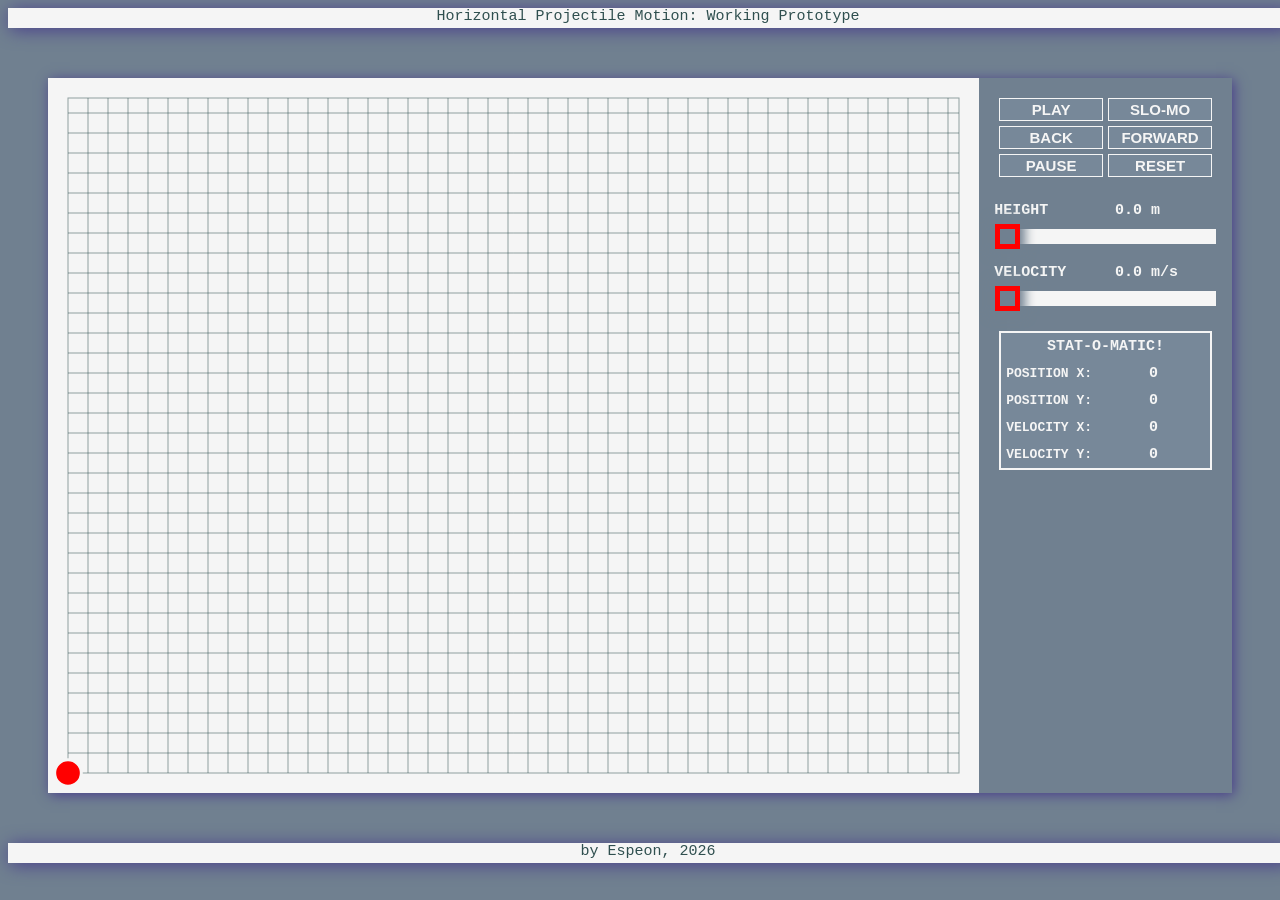
==== index.html @ da64e05f "UI update, added functionalities and stat window" ====
<!DOCTYPE html>
<html lang="en">
<head>
 <meta charset="UTF-8">
 <meta name="viewport" content="width=device-width, initial-scale=1.0">
 <title>Horizontal Projectile Motion Prototype</title>
 <link rel="stylesheet" href="./canvas.css">
</head>
<body>
 <header class="supertitle">Horizontal Projectile Motion: Working Prototype</header>
 <main>
  <div class="gamebox">
   <canvas class="render" width="655" height="455"></canvas>
  </div>
  <div class="sidebar">
   <div class="controls">
    <div class="subcontrol">
     <button class="control play">PLAY</button>
     <button class="control slomo">SLO-MO</button>
    </div>
    <div class="subcontrol">
     <button class="control back">BACK</button>
     <button class="control forward">FORWARD</button>
    </div>
    <div class="subcontrol">
     <button class="control pause">PAUSE</button>
     <button class="control stop">RESET</button>
    </div>
   </div>

   <div class="sliderContainer">
    <div class="sliderTitle">
     <div class="title">HEIGHT</div>
     <div class="display displayHeight">X</div>
    </div>
    <input type="range" class="slider heightSlider" min="0" max="100" value="0"></input>
   </div>

    <div class="sliderContainer">
    <div class="sliderTitle">
     <div class="title">VELOCITY</div>
     <div class="display displayVelocity">X</div>
    </div>
    <input type="range" class="slider velocitySlider" min="0" max="500" value="0"></input>
    </div>

    <div class="statOmatic">
     <div class="title">STAT-O-MATIC!</div>
     <div class="sliderTitle">
      <div class="subtitle">POSITION X:</div>
      <div class="display positionX">0</div>
     </div>
     <div class="sliderTitle">
      <div class="subtitle">POSITION Y:</div>
      <div class="display positionY">0</div>
     </div>
     <div class="sliderTitle">
      <div class="subtitle">VELOCITY X:</div>
      <div class="display velX">0</div>
     </div>
     <div class="sliderTitle">
      <div class="subtitle">VELOCITY Y:</div>
      <div class="display velY">0</div>
     </div>
    </div>
   </div>
  </div>
 </main>
 <footer>by Espeon, 2026</footer>

 <script src="./canvasScript.js"></script>
</body>
</html>
---- canvas.css ----
:root {
 background-color: slategray;
 font-family: monospace;
 font-size: 10px;
}

body {
 display: flex;
 flex-direction: column;
 justify-content: space-between;
 height: 95vh;
}
header, footer {
 background-color:whitesmoke;
 width: 100vw;
 height:20px;
 font-size: 1.5rem;
 display: flex;
 justify-content: center;
 color: darkslategray;
 box-shadow: 2px 2px 2ch darkslateblue;
}
main {
 flex: 1;
 margin: 50px 40px;
 display: flex;
 box-shadow: 2px 2px 2ch darkslateblue;
}

.gamebox {
 background-color: whitesmoke;
 flex: 4;
 display: flex;
 justify-content: center;
 align-items: center;
}
.render {
 width: 100%;
 height: 100%;
}

.controls {
 display: flex;
 flex-direction: column;
 gap: 5px;
 margin: 10px;
}
.subcontrol {
 display: flex;
 width: 100%;
 gap:5px; 
}
.control {
 background-color: lightslategray;
 flex: 1;
 min-width: 75px;
}
button {
 font-weight: 800;
 font-size: 1.5rem;
 transition: color 0.25s, background-color 0.25s;
}
button:hover {
 background-color: whitesmoke;
 color: slategray;
}

.sidebar {
 flex:1;
 display: flex;
 flex-direction: column;
 gap: 10px;
 padding: 10px;
}

.sliderContainer {
 display: flex;
 flex-direction: column;
}
.sliderTitle {
 display: flex;
 justify-content: center;
}

.slider {
 width: 95%;
 align-self: center;
  -webkit-appearance: none;
  height: 15px;
  background:whitesmoke;
  outline: none;
  margin:5px 0px;
}
.slider::-webkit-slider-thumb {
  -webkit-appearance: none;
  appearance: none;
  width: 25px;
  height: 25px;
  background-color: slategray;
  box-shadow: 0px 0px 10px 5px slategray;
  border: solid red 5px;
  transition: background-color 0.25s;
}
.slider::-webkit-slider-thumb:hover {
 background: white;
}
.slider::-moz-range-thumb {
  width: 25px;
  height: 25px;
  background:red;
}

.statOmatic {
 margin: 10px;
 border: solid 2px whitesmoke;
 background-color: lightslategray;
}
.sliderInterface {
 display: flex;
}

button {
 display: flex;
 justify-content: center;
 align-items: center;
 background-color: slategrey;
 border: solid 1px whitesmoke;
 color: whitesmoke;
 font-weight: 0;
 font-size: 1.5 rem;
 padding: 2px;
}

.control {
 flex: 1;
}
.display {
 flex: 2;
}
.title, .display {
 display: flex;
 justify-content: center;
 align-items: center;
 padding: 5px;
 color: whitesmoke;
 font-weight: 600;
 font-size: 1.5rem;
}
.subtitle {
  display: flex;
 justify-content: center;
 align-items: center;
 padding: 5px;
 color: whitesmoke;
 font-weight: 600;
 font-size: 1.3rem;
}

button {
 background-color: slategray;
}
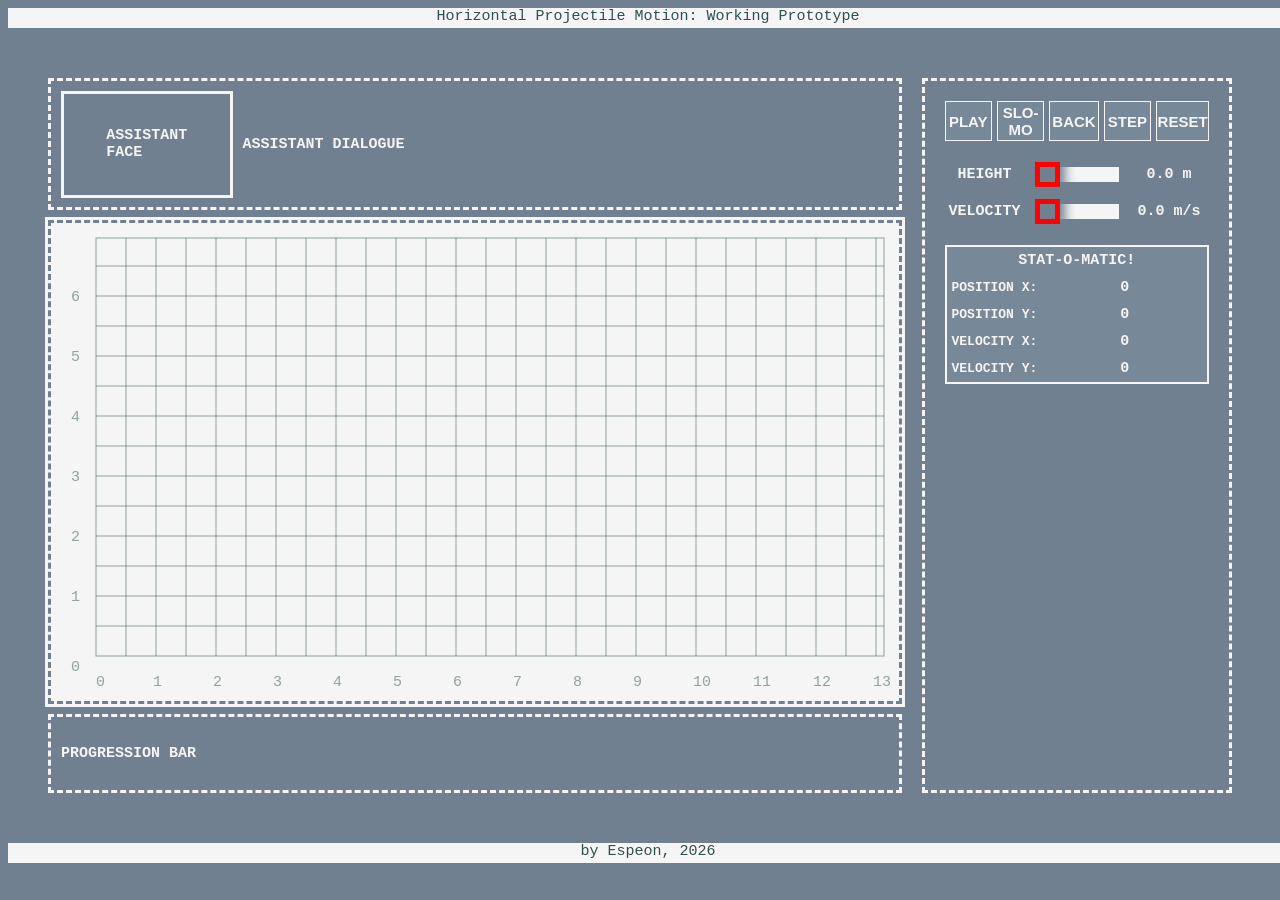
==== commit 2e50f826: "Layout changes, setting up future features" ====
--- a/index.html
+++ b/index.html
@@ -9,39 +9,37 @@
 <body>
  <header class="supertitle">Horizontal Projectile Motion: Working Prototype</header>
  <main>
+  <div class="mainbox">
+   <div class="assistant">
+    <div class="face"> ASSISTANT <br> FACE</div>
+    <div class="voice"> ASSISTANT DIALOGUE</div>
+   </div>
   <div class="gamebox">
-   <canvas class="render" width="655" height="455"></canvas>
+    <canvas class="render" width="655" height="455"></canvas>
   </div>
+  <div class="progression"> PROGRESSION BAR</div>
+  </div>
+  
   <div class="sidebar">
+
    <div class="controls">
-    <div class="subcontrol">
-     <button class="control play">PLAY</button>
+    <button class="control play"> PLAY</button>
      <button class="control slomo">SLO-MO</button>
-    </div>
-    <div class="subcontrol">
      <button class="control back">BACK</button>
-     <button class="control forward">FORWARD</button>
-    </div>
-    <div class="subcontrol">
-     <button class="control pause">PAUSE</button>
+     <button class="control forward">STEP</button>
      <button class="control stop">RESET</button>
-    </div>
    </div>
 
-   <div class="sliderContainer">
-    <div class="sliderTitle">
+   <div class="sliderTitle">
      <div class="title">HEIGHT</div>
+     <input type="range" class="slider heightSlider" min="0" max="100" value="0"></input>
      <div class="display displayHeight">X</div>
-    </div>
-    <input type="range" class="slider heightSlider" min="0" max="100" value="0"></input>
    </div>
 
-    <div class="sliderContainer">
     <div class="sliderTitle">
      <div class="title">VELOCITY</div>
+     <input type="range" class="slider velocitySlider" min="0" max="500" value="0"></input>
      <div class="display displayVelocity">X</div>
-    </div>
-    <input type="range" class="slider velocitySlider" min="0" max="500" value="0"></input>
     </div>
 
     <div class="statOmatic">
--- a/canvas.css
+++ b/canvas.css
@@ -18,42 +18,75 @@
  display: flex;
  justify-content: center;
  color: darkslategray;
- box-shadow: 2px 2px 2ch darkslateblue;
 }
 main {
  flex: 1;
  margin: 50px 40px;
  display: flex;
- box-shadow: 2px 2px 2ch darkslateblue;
+ gap: 20px;
 }
 
+.mainbox {
+ height: 100%;
+ flex: 3;
+ display: flex;
+ flex-direction: column;
+ gap: 10px;
+}
 .gamebox {
  background-color: whitesmoke;
- flex: 4;
+ flex: 9;
+ display: flex;
+ flex-direction: column;
+ justify-content: center;
+ align-items: center;
+ border: dashed slategray 3px;
+ outline: solid whitesmoke 3px ;
+}
+.assistant, .progression {
+ flex: 2;
+ background-color: slategray;
+ border: dashed whitesmoke 3px;
+ outline: solid slategray 3px;
+ display: flex;
+ padding: 10px;
+ align-items: center;
+ justify-content: flex-start;
+ color: whitesmoke;
+ font-weight: 600;
+ font-size: 1.5rem;
+ gap: 10px;
+}
+.progression {
+ flex: 1;
+}
+.face {
  display: flex;
  justify-content: center;
  align-items: center;
+ background-color: slategray;
+ border: solid whitesmoke 3px;
+ outline: solid slategray 3px;
+ height: 95%;
+ width: 20%;
 }
 .render {
+ height: 100%;
  width: 100%;
- height: 100%;
 }
 
 .controls {
  display: flex;
- flex-direction: column;
+ justify-content: space-between;
  gap: 5px;
  margin: 10px;
-}
-.subcontrol {
- display: flex;
- width: 100%;
- gap:5px; 
 }
 .control {
  background-color: lightslategray;
  flex: 1;
- min-width: 75px;
+ height: 100%;
+ max-width: 20%;
+ color: whitesmoke;
 }
 button {
  font-weight: 800;
@@ -71,17 +104,14 @@
  flex-direction: column;
  gap: 10px;
  padding: 10px;
+ border: dashed whitesmoke 3px;
+ outline: solid slategray 3px ;
 }
 
-.sliderContainer {
- display: flex;
- flex-direction: column;
-}
 .sliderTitle {
  display: flex;
  justify-content: center;
 }
-
 .slider {
  width: 95%;
  align-self: center;
@@ -145,6 +175,7 @@
  color: whitesmoke;
  font-weight: 600;
  font-size: 1.5rem;
+ min-width: 90px;
 }
 .subtitle {
   display: flex;
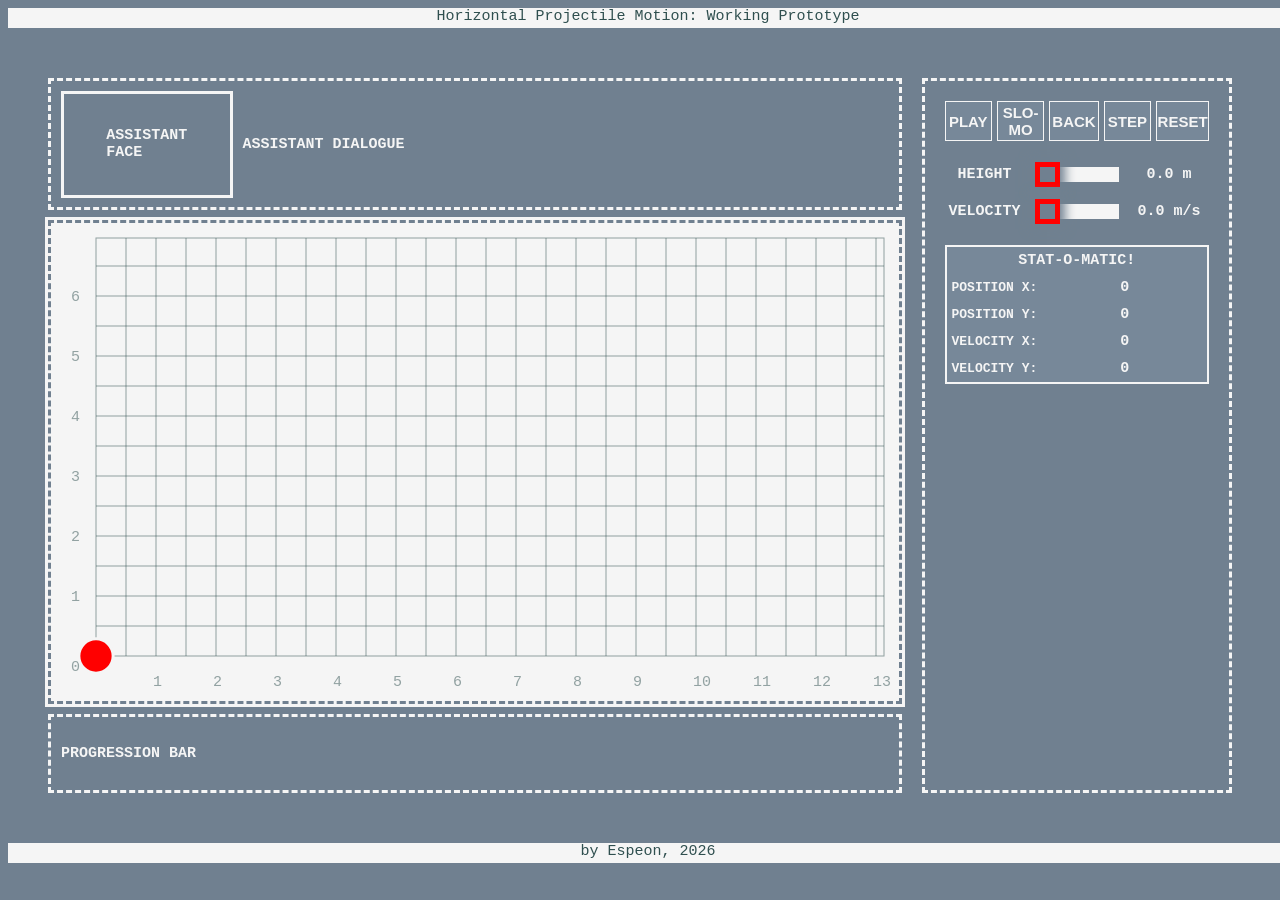
==== commit b96d9224: "Updated grid measurements" ====
--- a/index.html
+++ b/index.html
@@ -23,7 +23,7 @@
   <div class="sidebar">
 
    <div class="controls">
-    <button class="control play"> PLAY</button>
+     <button class="control play">PLAY</button>
      <button class="control slomo">SLO-MO</button>
      <button class="control back">BACK</button>
      <button class="control forward">STEP</button>
--- a/canvas.css
+++ b/canvas.css
@@ -81,6 +81,7 @@
  gap: 5px;
  margin: 10px;
 }
+
 .control {
  background-color: lightslategray;
  flex: 1;
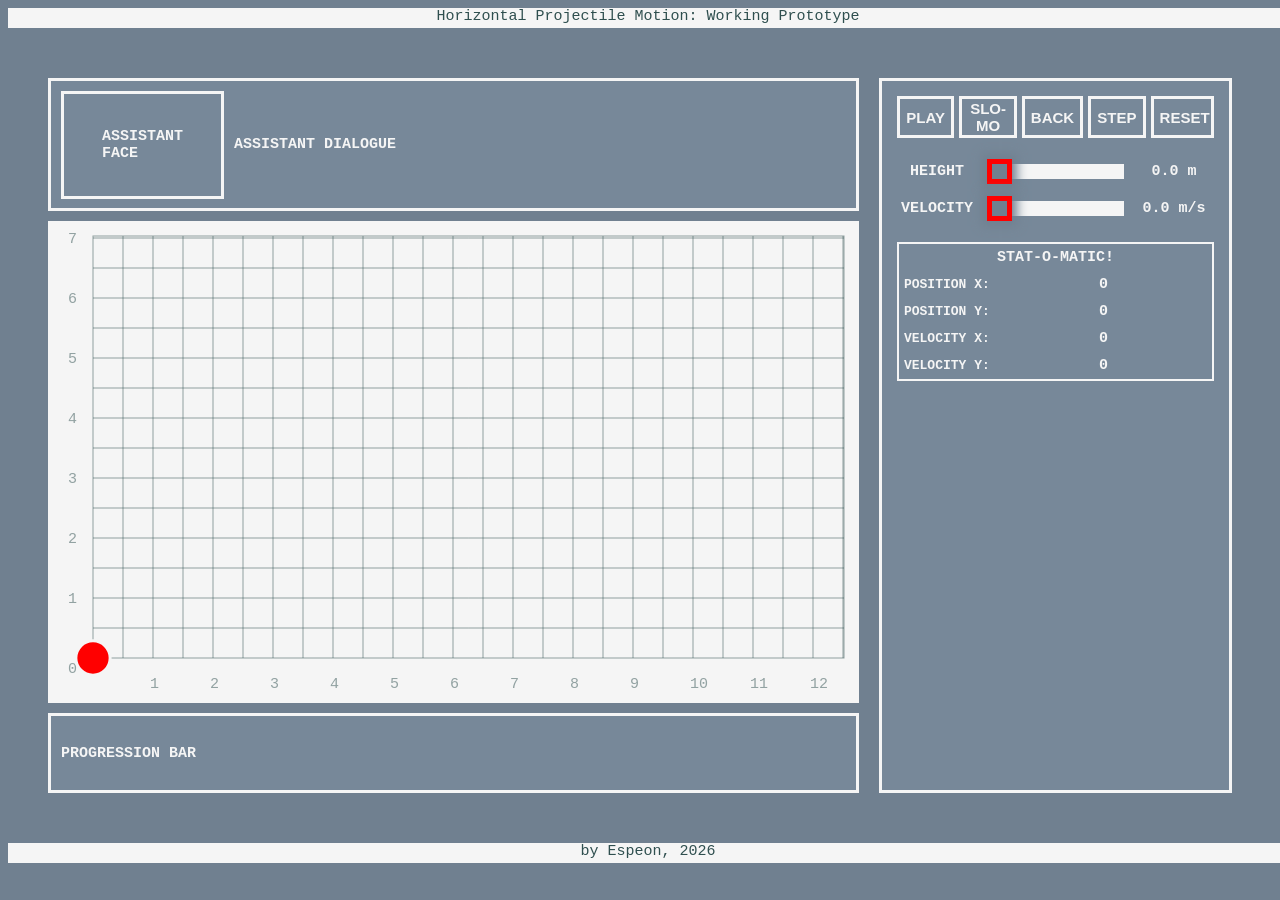
==== commit e67208b7: "added height/velocity click inputs" ====
--- a/index.html
+++ b/index.html
@@ -7,20 +7,28 @@
  <link rel="stylesheet" href="./canvas.css">
 </head>
 <body>
+ <div class="shader hidden"></div>
  <header class="supertitle">Horizontal Projectile Motion: Working Prototype</header>
  <main>
+  <div class="box popup hidden">
+   <span> PLEASE ENTER <span class="request">VALUE</span> </span>
+   <input class="popinput" type="number" min="0" max="100" value="0">
+   <span> min: <span class="popmin"> </span>  max: <span class="popmax"></span></span></span>
+   <div class="buttonAligner"> <button class="submit"> SUBMIT</button> </div>
+  </div>
+
   <div class="mainbox">
-   <div class="assistant">
-    <div class="face"> ASSISTANT <br> FACE</div>
+   <div class="assistant box">
+    <div class="face box"> ASSISTANT <br> FACE</div>
     <div class="voice"> ASSISTANT DIALOGUE</div>
    </div>
   <div class="gamebox">
     <canvas class="render" width="655" height="455"></canvas>
   </div>
-  <div class="progression"> PROGRESSION BAR</div>
+  <div class="progression box"> PROGRESSION BAR</div>
   </div>
   
-  <div class="sidebar">
+  <div class="box sidebar">
 
    <div class="controls">
      <button class="control play">PLAY</button>
--- a/canvas.css
+++ b/canvas.css
@@ -4,6 +4,14 @@
  font-size: 10px;
 }
 
+.shader {
+ position: absolute;
+ width: 100%;
+ height: 100%;
+ background-color:slategray;
+ opacity: 50%;
+}
+
 body {
  display: flex;
  flex-direction: column;
@@ -25,6 +33,57 @@
  display: flex;
  gap: 20px;
 }
+.box {
+ background-color: lightslategray;
+ border: solid whitesmoke 3px;
+}
+
+.popup {
+ box-sizing: border-box;
+ position: absolute;
+ top:35%;
+ left:35%;
+ width: 30%;
+ height: 20%;
+ display: flex;
+ flex-direction: column;
+ justify-content: center;
+ align-items: flex-start;
+ padding: 10px;
+ font-size: 1.5rem;
+ font-weight: 600;
+ color: whitesmoke;
+ gap: 20px;
+}
+.popup input {
+ box-sizing: border-box;
+ width: 100%;
+ border: none;
+ color: slategray;
+ background-color: whitesmoke;
+ border-bottom: solid 3px red;
+ padding: 5px;
+}
+.popup button {
+ font-size: 1.5rem;
+ font-weight: 600;
+ color: whitesmoke;
+ border: solid whitesmoke 2px;
+ padding: 5px;
+ transition: color 0.25s, background-color 0.25s;
+}
+.popup button:hover {
+ background-color: whitesmoke;
+ color: slategray;
+}
+.popup .buttonAligner {
+ width: 100%;
+ display: flex;
+ justify-content: flex-end;
+}
+.hidden {
+ display: none;
+}
 
 .mainbox {
  height: 100%;
@@ -40,14 +99,9 @@
  flex-direction: column;
  justify-content: center;
  align-items: center;
- border: dashed slategray 3px;
- outline: solid whitesmoke 3px ;
 }
 .assistant, .progression {
  flex: 2;
- background-color: slategray;
- border: dashed whitesmoke 3px;
- outline: solid slategray 3px;
  display: flex;
  padding: 10px;
  align-items: center;
@@ -64,9 +118,6 @@
  display: flex;
  justify-content: center;
  align-items: center;
- background-color: slategray;
- border: solid whitesmoke 3px;
- outline: solid slategray 3px;
  height: 95%;
  width: 20%;
 }
@@ -81,20 +132,20 @@
  gap: 5px;
  margin: 10px;
 }
-
 .control {
+ box-sizing: border-box;
  background-color: lightslategray;
  flex: 1;
  height: 100%;
  max-width: 20%;
  color: whitesmoke;
-}
-button {
  font-weight: 800;
  font-size: 1.5rem;
+ border: solid whitesmoke 3px;
+ padding: none;
  transition: color 0.25s, background-color 0.25s;
 }
-button:hover {
+.control:hover {
  background-color: whitesmoke;
  color: slategray;
 }
@@ -104,9 +155,7 @@
  display: flex;
  flex-direction: column;
  gap: 10px;
- padding: 10px;
- border: dashed whitesmoke 3px;
- outline: solid slategray 3px ;
+ padding: 5px;
 }
 
 .sliderTitle {
@@ -150,18 +199,6 @@
  display: flex;
 }
 
-button {
- display: flex;
- justify-content: center;
- align-items: center;
- background-color: slategrey;
- border: solid 1px whitesmoke;
- color: whitesmoke;
- font-weight: 0;
- font-size: 1.5 rem;
- padding: 2px;
-}
-
 .control {
  flex: 1;
 }
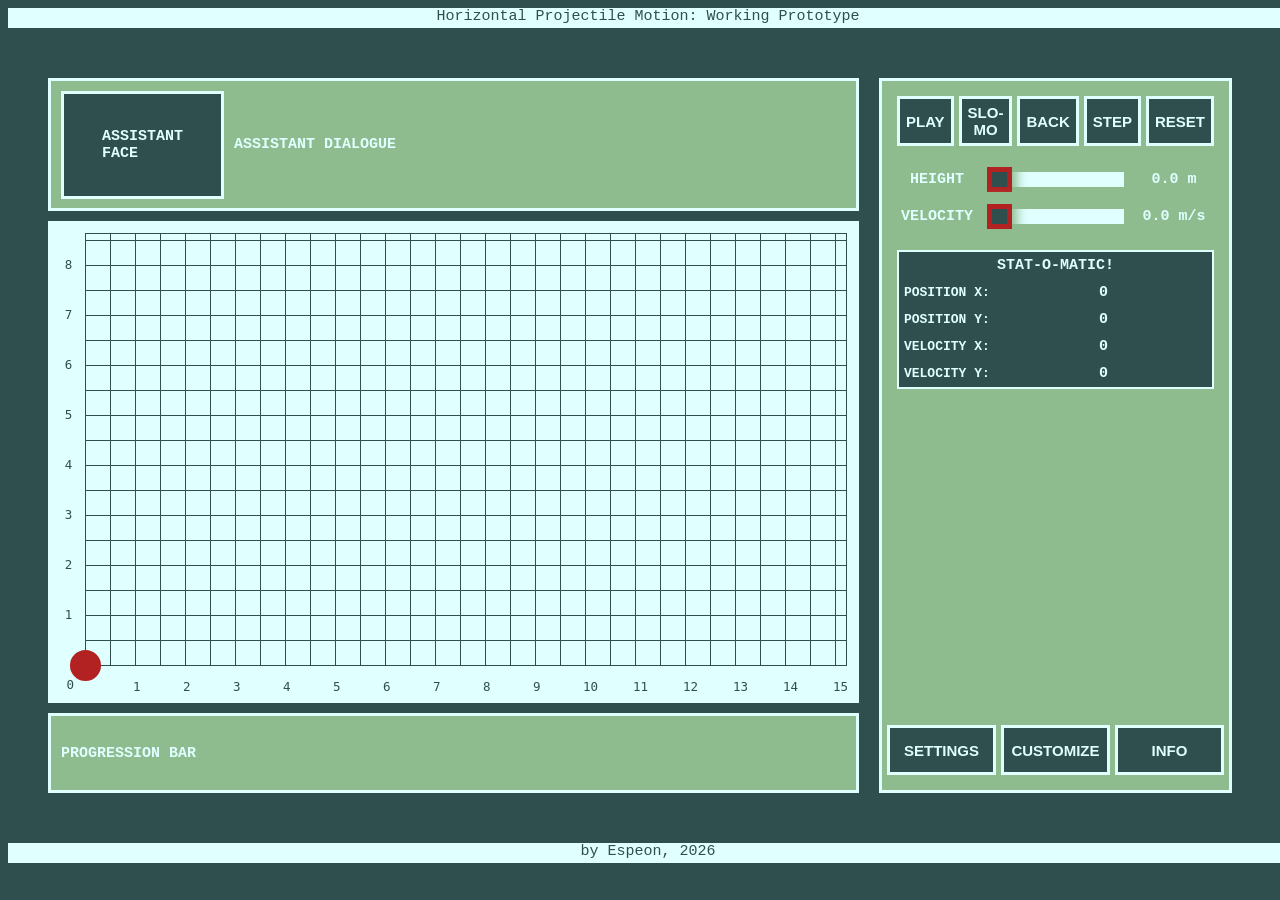
==== commit 6269d27d: "Toggleable theme + additional controls." ====
--- a/index.html
+++ b/index.html
@@ -6,15 +6,20 @@
  <title>Horizontal Projectile Motion Prototype</title>
  <link rel="stylesheet" href="./canvas.css">
 </head>
+
 <body>
+
  <div class="shader hidden"></div>
+
  <header class="supertitle">Horizontal Projectile Motion: Working Prototype</header>
+ 
  <main>
+
   <div class="box popup hidden">
    <span> PLEASE ENTER <span class="request">VALUE</span> </span>
    <input class="popinput" type="number" min="0" max="100" value="0">
    <span> min: <span class="popmin"> </span>  max: <span class="popmax"></span></span></span>
-   <div class="buttonAligner"> <button class="submit"> SUBMIT</button> </div>
+   <div class="buttonAligner"> <button class="control submit"> SUBMIT</button> </div>
   </div>
 
   <div class="mainbox">
@@ -29,6 +34,7 @@
   </div>
   
   <div class="box sidebar">
+  <div class="sideTop">
 
    <div class="controls">
      <button class="control play">PLAY</button>
@@ -70,7 +76,14 @@
      </div>
     </div>
    </div>
-  </div>
+
+   <div class="sideBot">
+   <button class="box control options">SETTINGS</button>
+   <button class="box control customize">CUSTOMIZE</button>
+   <button class="box control info">INFO</button>
+   </div>
+
+   </div>
  </main>
  <footer>by Espeon, 2026</footer>
 
--- a/canvas.css
+++ b/canvas.css
@@ -1,14 +1,25 @@
 :root {
- background-color: slategray;
+ --bgcolor: darkslategray;
+ --bglight: darkseagreen;
+ --accents: lightcyan;
+ --highlight: firebrick;
+ background-color: var(--bgcolor);
  font-family: monospace;
  font-size: 10px;
+ transition: background-color 0.2s;
+}
+:root.light {
+ --bgcolor: slategray;
+ --bglight: lightslategray;
+ --accents: whitesmoke;
+ --highlight: red;
 }
 
 .shader {
  position: absolute;
  width: 100%;
  height: 100%;
- background-color:slategray;
+ background-color: var(--bgcolor);
  opacity: 50%;
 }
 
@@ -19,13 +30,13 @@
  height: 95vh;
 }
 header, footer {
- background-color:whitesmoke;
+ background-color: var(--accents);
  width: 100vw;
  height:20px;
  font-size: 1.5rem;
  display: flex;
  justify-content: center;
- color: darkslategray;
+ color: var(--bgcolor);
 }
 main {
  flex: 1;
@@ -34,17 +45,17 @@
  gap: 20px;
 }
 .box {
- background-color: lightslategray;
- border: solid whitesmoke 3px;
+ background-color: var(--bglight);
+ border: solid var(--accents) 3px;
 }
 
 .popup {
  box-sizing: border-box;
  position: absolute;
- top:35%;
- left:35%;
- width: 30%;
- height: 20%;
+ top:30%;
+ left:32.5%;
+ width: 35%;
+ height: 30%;
  display: flex;
  flex-direction: column;
  justify-content: center;
@@ -52,29 +63,29 @@
  padding: 10px;
  font-size: 1.5rem;
  font-weight: 600;
- color: whitesmoke;
+ color: var(--accents);
  gap: 20px;
 }
 .popup input {
  box-sizing: border-box;
  width: 100%;
  border: none;
- color: slategray;
- background-color: whitesmoke;
- border-bottom: solid 3px red;
+ color: var(--bgcolor);
+ background-color: var(--accents);
+ border-bottom: solid 3px var(--highlight);
  padding: 5px;
 }
 .popup button {
  font-size: 1.5rem;
  font-weight: 600;
- color: whitesmoke;
- border: solid whitesmoke 2px;
+ color: var(--accents);
+ border: solid var(--accents) 2px;
  padding: 5px;
  transition: color 0.25s, background-color 0.25s;
 }
 .popup button:hover {
- background-color: whitesmoke;
- color: slategray;
+ background-color: var(--accents);
+ color: var(--bgcolor);
 }
 .popup .buttonAligner {
  width: 100%;
@@ -93,7 +104,7 @@
  gap: 10px;
 }
 .gamebox {
- background-color: whitesmoke;
+ background-color: var(--accents);
  flex: 9;
  display: flex;
  flex-direction: column;
@@ -106,7 +117,7 @@
  padding: 10px;
  align-items: center;
  justify-content: flex-start;
- color: whitesmoke;
+ color: var(--accents);
  font-weight: 600;
  font-size: 1.5rem;
  gap: 10px;
@@ -118,6 +129,7 @@
  display: flex;
  justify-content: center;
  align-items: center;
+ background-color: var(--bgcolor);
  height: 95%;
  width: 20%;
 }
@@ -134,28 +146,40 @@
 }
 .control {
  box-sizing: border-box;
- background-color: lightslategray;
- flex: 1;
- height: 100%;
- max-width: 20%;
- color: whitesmoke;
+ background-color: var(--bgcolor);
+ flex: 1;
+ height: 50px;
+ color: var(--accents);
  font-weight: 800;
  font-size: 1.5rem;
- border: solid whitesmoke 3px;
+ border: solid var(--accents) 3px;
  padding: none;
  transition: color 0.25s, background-color 0.25s;
 }
 .control:hover {
- background-color: whitesmoke;
- color: slategray;
+ background-color: var(--accents);
+ color: var(--bgcolor);
 }
 
 .sidebar {
  flex:1;
  display: flex;
  flex-direction: column;
+ justify-content: space-between;
+ align-items: center;
+ padding: 5px;
+}
+.sideTop {
  gap: 10px;
- padding: 5px;
+ display: flex;
+ flex-direction: column;
+}
+.sideBot {
+ display: flex;
+ width: 100%;
+ justify-content: space-between;
+ gap: 5px;
+ padding: 10px;
 }
 
 .sliderTitle {
@@ -167,7 +191,7 @@
  align-self: center;
   -webkit-appearance: none;
   height: 15px;
-  background:whitesmoke;
+  background:var(--accents);
   outline: none;
   margin:5px 0px;
 }
@@ -176,24 +200,24 @@
   appearance: none;
   width: 25px;
   height: 25px;
-  background-color: slategray;
-  box-shadow: 0px 0px 10px 5px slategray;
-  border: solid red 5px;
+  background-color: var(--bgcolor);
+  box-shadow: 0px 0px 10px 5px var(--bglight);
+  border: solid var(--highlight) 5px;
   transition: background-color 0.25s;
 }
 .slider::-webkit-slider-thumb:hover {
- background: white;
+ background: var(--accents);
 }
 .slider::-moz-range-thumb {
   width: 25px;
   height: 25px;
-  background:red;
+  background:var(--highlight);
 }
 
 .statOmatic {
  margin: 10px;
- border: solid 2px whitesmoke;
- background-color: lightslategray;
+ border: solid 2px var(--accents);
+ background-color: var(--bgcolor);
 }
 .sliderInterface {
  display: flex;
@@ -210,7 +234,7 @@
  justify-content: center;
  align-items: center;
  padding: 5px;
- color: whitesmoke;
+ color: var(--accents);
  font-weight: 600;
  font-size: 1.5rem;
  min-width: 90px;
@@ -220,11 +244,7 @@
  justify-content: center;
  align-items: center;
  padding: 5px;
- color: whitesmoke;
+ color: var(--accents);
  font-weight: 600;
  font-size: 1.3rem;
-}
-
-button {
- background-color: slategray;
 }
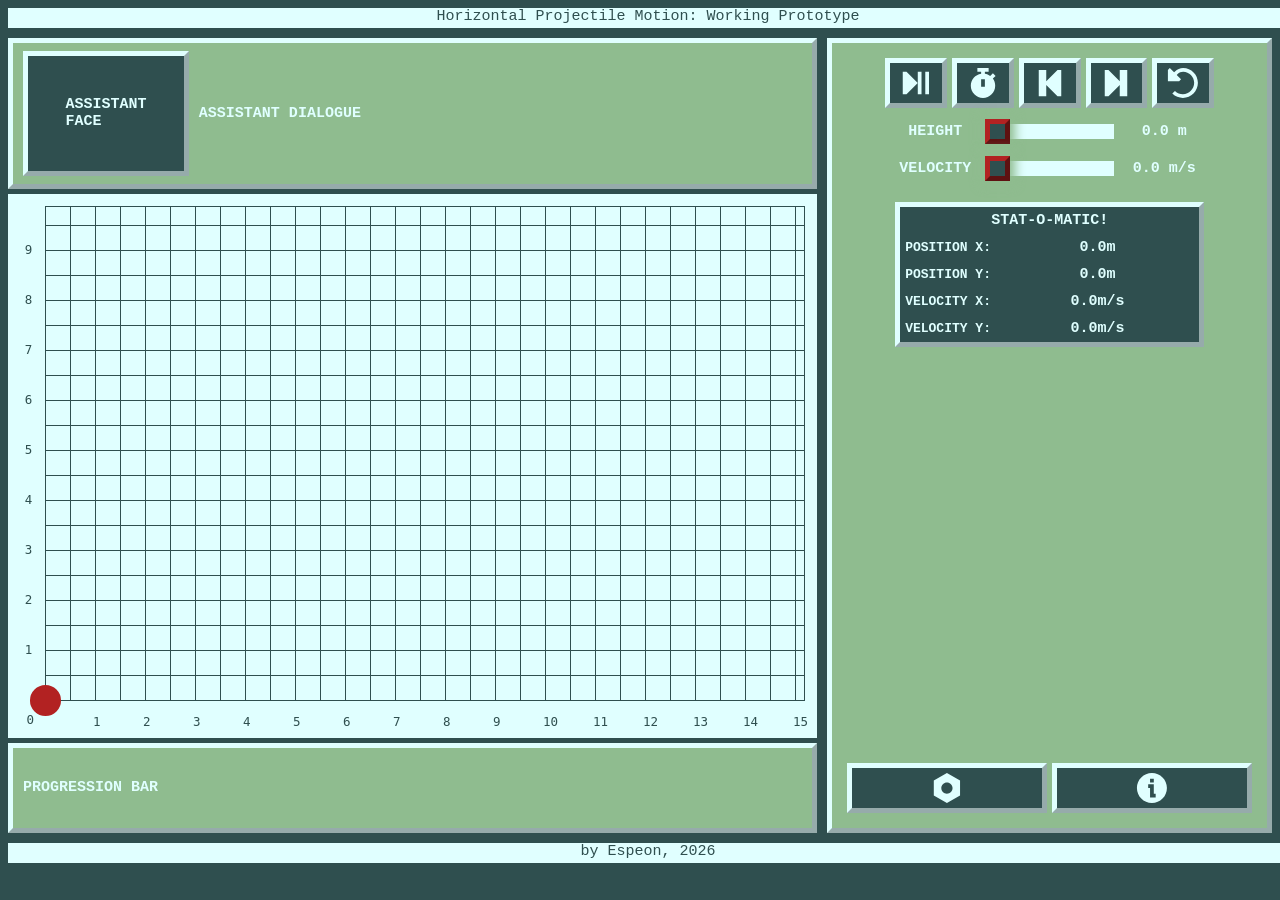
==== commit b1ce4cb1: "Bug fixes + SVG icons" ====
--- a/index.html
+++ b/index.html
@@ -17,8 +17,8 @@
 
   <div class="box popup hidden">
    <span> PLEASE ENTER <span class="request">VALUE</span> </span>
-   <input class="popinput" type="number" min="0" max="100" value="0">
-   <span> min: <span class="popmin"> </span>  max: <span class="popmax"></span></span></span>
+   <input id="popinput" type="number" value="0">
+   <span> min: <span class="popmin"> </span>  max: <span class="popmax"></span></span>
    <div class="buttonAligner"> <button class="control submit"> SUBMIT</button> </div>
   </div>
 
@@ -37,11 +37,33 @@
   <div class="sideTop">
 
    <div class="controls">
-     <button class="control play">PLAY</button>
-     <button class="control slomo">SLO-MO</button>
-     <button class="control back">BACK</button>
-     <button class="control forward">STEP</button>
-     <button class="control stop">RESET</button>
+     <button class="control play">
+      <svg width="800px" height="800px" viewBox="0 0 16 16" fill="none" xmlns="http://www.w3.org/2000/svg">
+      <path d="M1 14H3L9 8L3 2H1V14Z" fill="currentColor"/>
+      <path d="M15 2H13V14H15V2Z" fill="currentColor"/>
+      <path d="M9 2H11V14H9V2Z" fill="currentColor"/>
+      </svg>
+     </button>
+     <button class="control slomo">
+      <svg width="30px" height="30px" viewBox="0 0 16 16" fill="none" xmlns="http://www.w3.org/2000/svg">
+      <path fill-rule="evenodd" clip-rule="evenodd" d="M5 2H7V3.07645C3.88491 3.55745 1.5 6.25021 1.5 9.5C1.5 13.0899 4.41015 16 8 16C11.5899 16 14.5 13.0899 14.5 9.5C14.5 8.0659 14.0356 6.74027 13.2489 5.66531L14.7071 4.20711L13.2929 2.79289L11.8347 4.2511C11.0146 3.65097 10.0487 3.23838 9 3.07645V2H11V0H5V2ZM7 6V10H9V6H7Z" fill="currentColor"/>
+      </svg>
+     </button>
+     <button class="control back">
+      <svg width="30px" height="30px" viewBox="0 0 16 16" fill="none" xmlns="http://www.w3.org/2000/svg">
+      <path d="M2 1H6V7L12 1H14V15H12L6 9V15H2V1Z" fill="currentColor"/>
+      </svg>
+     </button>
+     <button class="control forward">
+      <svg width="30px" height="30px" viewBox="0 0 16 16" fill="none" xmlns="http://www.w3.org/2000/svg">
+      <path d="M4 15H2V1H4L10 7V1H14V15H10V9L4 15Z" fill="currentColor"/>
+      </svg>
+     </button>
+     <button class="control stop">
+      <svg width="800px" height="800px" viewBox="0 0 16 16" fill="none" xmlns="http://www.w3.org/2000/svg">
+      <path d="M6 7L7 6L4.70711 3.70711L5.19868 3.21553C5.97697 2.43724 7.03256 2 8.13323 2C11.361 2 14 4.68015 14 7.93274C14 11.2589 11.3013 14 8 14C6.46292 14 4.92913 13.4144 3.75736 12.2426L2.34315 13.6569C3.90505 15.2188 5.95417 16 8 16C12.4307 16 16 12.3385 16 7.93274C16 3.60052 12.4903 0 8.13323 0C6.50213 0 4.93783 0.647954 3.78447 1.80132L3.29289 2.29289L1 0L0 1V7H6Z" fill="currentColor"/>
+      </svg>
+     </button>
    </div>
 
    <div class="sliderTitle">
@@ -78,9 +100,17 @@
    </div>
 
    <div class="sideBot">
-   <button class="box control options">SETTINGS</button>
-   <button class="box control customize">CUSTOMIZE</button>
-   <button class="box control info">INFO</button>
+   <button class="box control options">
+    <svg width="800px" height="800px" viewBox="0 0 16 16" fill="none" xmlns="http://www.w3.org/2000/svg">
+    <path fill-rule="evenodd" clip-rule="evenodd" d="M15 4L8 0L1 4V12L8 16L15 12V4ZM8 11C9.65685 11 11 9.65685 11 8C11 6.34315 9.65685 5 8 5C6.34315 5 5 6.34315 5 8C5 9.65685 6.34315 11 8 11Z" fill="currentColor"/>
+    </svg>
+
+   </button>
+   <button class="box control info">
+    <svg width="800px" height="800px" viewBox="0 0 16 16" fill="none" xmlns="http://www.w3.org/2000/svg">
+    <path fill-rule="evenodd" clip-rule="evenodd" d="M16 8C16 12.4183 12.4183 16 8 16C3.58172 16 0 12.4183 0 8C0 3.58172 3.58172 0 8 0C12.4183 0 16 3.58172 16 8ZM7 8H6V6H9V11H10V13H7V8ZM9 5V3H7V5H9Z" fill="currentColor"/>
+    </svg>
+   </button>
    </div>
 
    </div>
--- a/canvas.css
+++ b/canvas.css
@@ -17,8 +17,8 @@
 
 .shader {
  position: absolute;
- width: 100%;
- height: 100%;
+ width: 99%;
+ height: 99%;
  background-color: var(--bgcolor);
  opacity: 50%;
 }
@@ -40,13 +40,13 @@
 }
 main {
  flex: 1;
- margin: 50px 40px;
- display: flex;
- gap: 20px;
+ margin: 10px 0px;
+ display: flex;
+ gap: 10px;
 }
 .box {
  background-color: var(--bglight);
- border: solid var(--accents) 3px;
+ border: outset var(--accents) 5px;
 }
 
 .popup {
@@ -64,7 +64,7 @@
  font-size: 1.5rem;
  font-weight: 600;
  color: var(--accents);
- gap: 20px;
+ gap: 10px;
 }
 .popup input {
  box-sizing: border-box;
@@ -72,14 +72,14 @@
  border: none;
  color: var(--bgcolor);
  background-color: var(--accents);
- border-bottom: solid 3px var(--highlight);
+ border: outset 5px var(--highlight);
  padding: 5px;
 }
 .popup button {
  font-size: 1.5rem;
  font-weight: 600;
  color: var(--accents);
- border: solid var(--accents) 2px;
+ border: outset var(--accents) 5px;
  padding: 5px;
  transition: color 0.25s, background-color 0.25s;
 }
@@ -98,10 +98,10 @@
 
 .mainbox {
  height: 100%;
- flex: 3;
- display: flex;
- flex-direction: column;
- gap: 10px;
+ flex: 2;
+ display: flex;
+ flex-direction: column;
+ gap: 5px;
 }
 .gamebox {
  background-color: var(--accents);
@@ -142,19 +142,24 @@
  display: flex;
  justify-content: space-between;
  gap: 5px;
- margin: 10px;
 }
 .control {
  box-sizing: border-box;
  background-color: var(--bgcolor);
  flex: 1;
  height: 50px;
+ width: 50px;
  color: var(--accents);
  font-weight: 800;
  font-size: 1.5rem;
- border: solid var(--accents) 3px;
- padding: none;
+ border: outset var(--accents) 5px;
+ padding: 5px 0px;
  transition: color 0.25s, background-color 0.25s;
+}
+.control svg {
+ max-width: 100%;
+ max-height: 100%;
+ pointer-events: none;
 }
 .control:hover {
  background-color: var(--accents);
@@ -167,7 +172,8 @@
  flex-direction: column;
  justify-content: space-between;
  align-items: center;
- padding: 5px;
+ padding: 0px;
+ padding: 15px;
 }
 .sideTop {
  gap: 10px;
@@ -179,7 +185,6 @@
  width: 100%;
  justify-content: space-between;
  gap: 5px;
- padding: 10px;
 }
 
 .sliderTitle {
@@ -202,7 +207,7 @@
   height: 25px;
   background-color: var(--bgcolor);
   box-shadow: 0px 0px 10px 5px var(--bglight);
-  border: solid var(--highlight) 5px;
+  border: outset var(--highlight) 5px;
   transition: background-color 0.25s;
 }
 .slider::-webkit-slider-thumb:hover {
@@ -216,16 +221,13 @@
 
 .statOmatic {
  margin: 10px;
- border: solid 2px var(--accents);
+ border: outset 5px var(--accents);
  background-color: var(--bgcolor);
 }
 .sliderInterface {
  display: flex;
 }
 
-.control {
- flex: 1;
-}
 .display {
  flex: 2;
 }
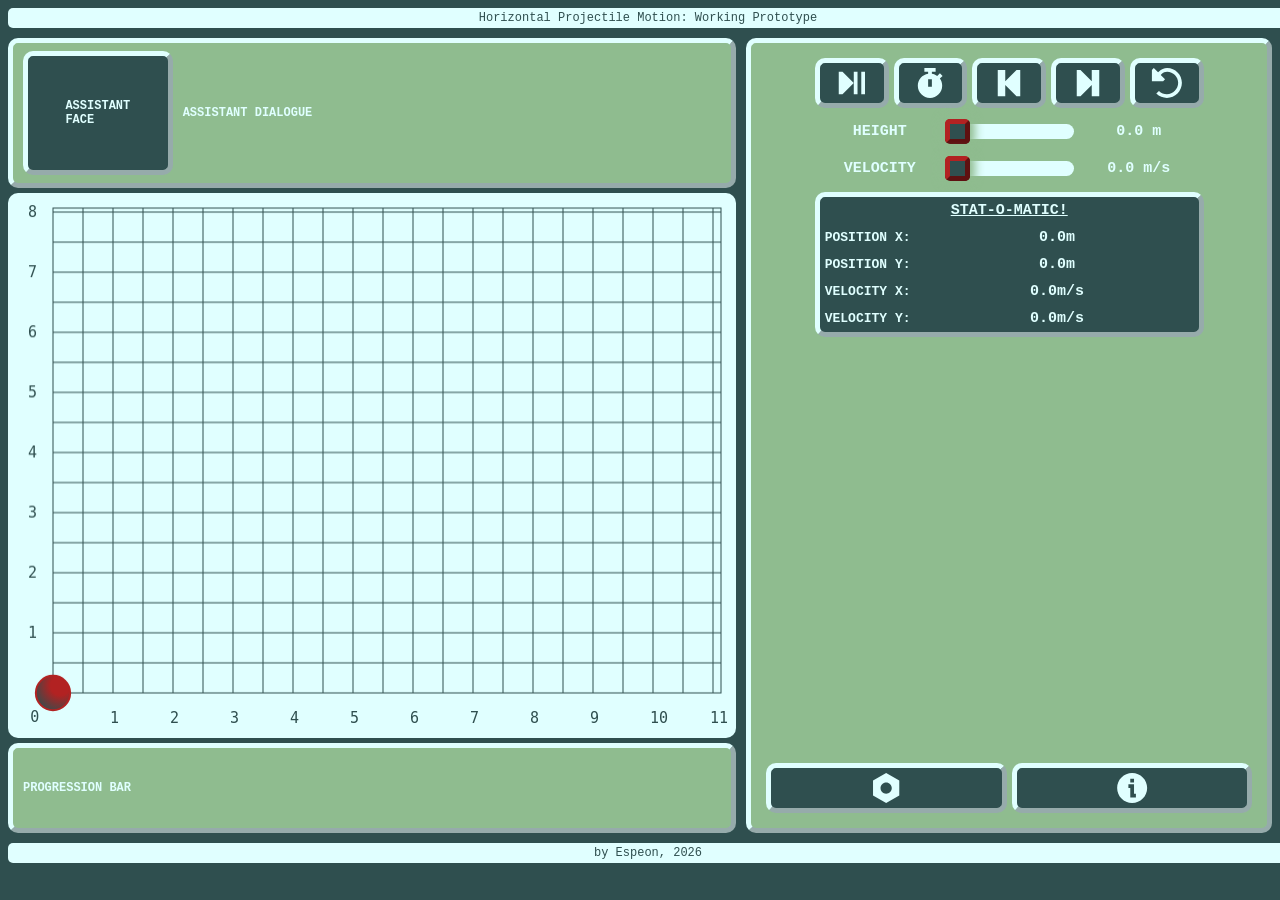
==== commit 7e6e810a: "Added settings menu w/ font, scale +theme tweaking" ====
--- a/index.html
+++ b/index.html
@@ -22,13 +22,25 @@
    <div class="buttonAligner"> <button class="control submit"> SUBMIT</button> </div>
   </div>
 
+  <div class="box settingsMenu hidden">
+    <span class="display"> <span class="settings">SETTINGS MENU</span> </span>
+    <span class="display">  <span class="settings">SCALE</span> <button class="control" id="conScale"> SMALL </button></span>
+    <span class="display">  <span class="settings">THEME</span> <button class="control" id="conTheme"> DARK </button></span>
+    <span class="display">  <span class="settings">FONT SIZE</span> <button class="control" id="conFont"> SMALL </button></span>
+    <span class="display">  <span class="settings">FONT CONTRAST</span> <button class="control" id="conFontCon">X</button></span>
+    <span class="display">  <span class="settings">TOOLTIPS</span> <button class="control" id="conTips">X</button></span>
+    <span class="display">  <span class="settings">ANNOUNCER</span> <button class="control" id="conAnnounce">X</button></span>
+    <br> <br>
+    <button class="control" id="settingSubmit"> SUBMIT </button>
+  </div>
+
   <div class="mainbox">
    <div class="assistant box">
     <div class="face box"> ASSISTANT <br> FACE</div>
     <div class="voice"> ASSISTANT DIALOGUE</div>
    </div>
   <div class="gamebox">
-    <canvas class="render" width="655" height="455"></canvas>
+    <canvas class="render" width="1" height="1"></canvas>
   </div>
   <div class="progression box"> PROGRESSION BAR</div>
   </div>
--- a/canvas.css
+++ b/canvas.css
@@ -14,13 +14,19 @@
  --accents: whitesmoke;
  --highlight: red;
 }
+:root.medium {
+ font-size: 12px;
+}
+:root.large {
+ font-size: 15px;
+}
 
 .shader {
  position: absolute;
  width: 99%;
  height: 99%;
  background-color: var(--bgcolor);
- opacity: 50%;
+ opacity: 75%;
 }
 
 body {
@@ -33,10 +39,12 @@
  background-color: var(--accents);
  width: 100vw;
  height:20px;
- font-size: 1.5rem;
- display: flex;
- justify-content: center;
- color: var(--bgcolor);
+ font-size: 1.2rem;
+ display: flex;
+ justify-content: center;
+ align-items: center;
+ color: var(--bgcolor);
+ border-radius: 5px;
 }
 main {
  flex: 1;
@@ -47,6 +55,32 @@
 .box {
  background-color: var(--bglight);
  border: outset var(--accents) 5px;
+ border-radius: 10px;
+}
+
+.settingsMenu {
+ box-sizing: border-box;
+ position: absolute;
+ width: 75%;
+ height: 75%;
+ left: 12.5%;
+ top: 12.5%;
+ display: flex;
+ flex-direction: column;
+ align-items: center;
+ padding: 10px 50px;
+}
+.settingsMenu .display {
+width: 100%;
+}
+.settings {
+ display: flex;
+ min-width: 200px;
+ align-items: center;
+ justify-content: center;
+}
+#settingSubmit {
+ width: 25%;
 }
 
 .popup {
@@ -98,7 +132,7 @@
 
 .mainbox {
  height: 100%;
- flex: 2;
+ flex: 3;
  display: flex;
  flex-direction: column;
  gap: 5px;
@@ -110,6 +144,7 @@
  flex-direction: column;
  justify-content: center;
  align-items: center;
+ border-radius: 10px;
 }
 .assistant, .progression {
  flex: 2;
@@ -119,7 +154,7 @@
  justify-content: flex-start;
  color: var(--accents);
  font-weight: 600;
- font-size: 1.5rem;
+ font-size: 1.2rem;
  gap: 10px;
 }
 .progression {
@@ -145,6 +180,7 @@
 }
 .control {
  box-sizing: border-box;
+ border-radius: 10px;
  background-color: var(--bgcolor);
  flex: 1;
  height: 50px;
@@ -167,7 +203,7 @@
 }
 
 .sidebar {
- flex:1;
+ flex:2;
  display: flex;
  flex-direction: column;
  justify-content: space-between;
@@ -199,6 +235,7 @@
   background:var(--accents);
   outline: none;
   margin:5px 0px;
+  border-radius: 10px;
 }
 .slider::-webkit-slider-thumb {
   -webkit-appearance: none;
@@ -209,6 +246,7 @@
   box-shadow: 0px 0px 10px 5px var(--bglight);
   border: outset var(--highlight) 5px;
   transition: background-color 0.25s;
+  border-radius: 5px;
 }
 .slider::-webkit-slider-thumb:hover {
  background: var(--accents);
@@ -220,9 +258,13 @@
 }
 
 .statOmatic {
- margin: 10px;
+ margin: 0px;
  border: outset 5px var(--accents);
  background-color: var(--bgcolor);
+ border-radius: 10px;
+}
+.statOmatic .title {
+ text-decoration: underline;
 }
 .sliderInterface {
  display: flex;
@@ -239,7 +281,7 @@
  color: var(--accents);
  font-weight: 600;
  font-size: 1.5rem;
- min-width: 90px;
+ min-width: 120px;
 }
 .subtitle {
   display: flex;
